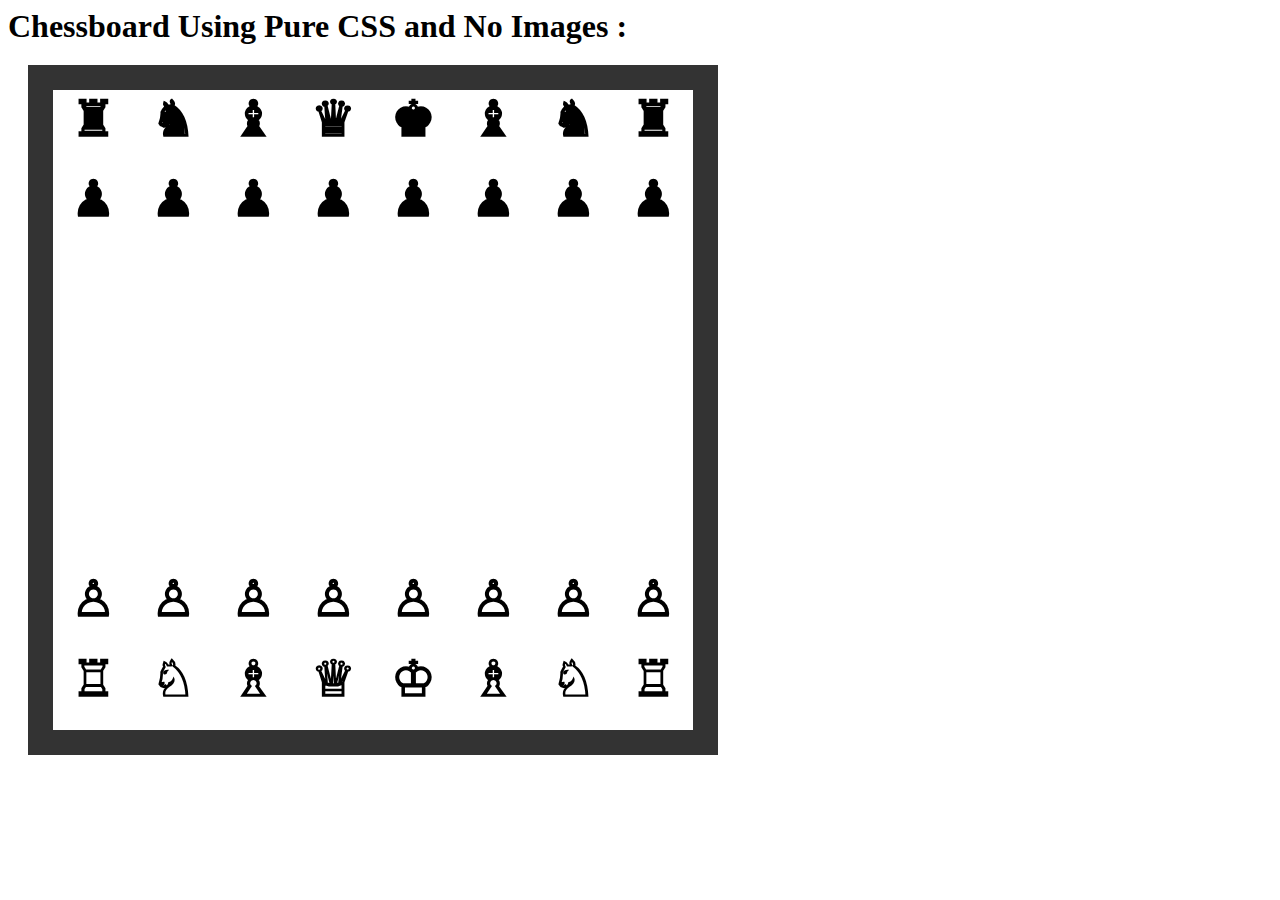
==== index.html @ e1d293c3 "table" ====
<html>

<head>
	<link rel="stylesheet" type="text/css" href="style.css">
</head>

<body>
	<h1>Chessboard Using Pure CSS and No Images :
		<div class="chessboard">
			<!-- 2nd -->
			<div class="white">&#9820;</div>
			<div class="black">&#9822;</div>
			<div class="white">&#9821;</div>
			<div class="black">&#9819;</div>
			<div class="white">&#9818;</div>
			<div class="black">&#9821;</div>
			<div class="white">&#9822;</div>
			<div class="black">&#9820;</div>
			<!-- 2nd -->
			<div class="black">&#9823;</div>
			<div class="white">&#9823;</div>
			<div class="black">&#9823;</div>
			<div class="white">&#9823;</div>
			<div class="black">&#9823;</div>
			<div class="white">&#9823;</div>
			<div class="black">&#9823;</div>
			<div class="white">&#9823;</div>
			<!-- 3th -->
			<div class="white"></div>
			<div class="black"></div>
			<div class="white"></div>
			<div class="black"></div>
			<div class="white"></div>
			<div class="black"></div>
			<div class="white"></div>
			<div class="black"></div>
			<!-- 4st -->
			<div class="black"></div>
			<div class="white"></div>
			<div class="black"></div>
			<div class="white"></div>
			<div class="black"></div>
			<div class="white"></div>
			<div class="black"></div>
			<div class="white"></div>
			<!-- 5th -->
			<div class="white"></div>
			<div class="black"></div>
			<div class="white"></div>
			<div class="black"></div>
			<div class="white"></div>
			<div class="black"></div>
			<div class="white"></div>
			<div class="black"></div>
			<!-- 6th -->
			<div class="black"></div>
			<div class="white"></div>
			<div class="black"></div>
			<div class="white"></div>
			<div class="black"></div>
			<div class="white"></div>
			<div class="black"></div>
			<div class="white"></div>
			<!-- 7th -->
			<div class="white">&#9817;</div>
			<div class="black">&#9817;</div>
			<div class="white">&#9817;</div>
			<div class="black">&#9817;</div>
			<div class="white">&#9817;</div>
			<div class="black">&#9817;</div>
			<div class="white">&#9817;</div>
			<div class="black">&#9817;</div>
			<!-- 8th -->
			<div class="black">&#9814;</div>
			<div class="white">&#9816;</div>
			<div class="black">&#9815;</div>
			<div class="white">&#9813;</div>
			<div class="black">&#9812;</div>
			<div class="white">&#9815;</div>
			<div class="black">&#9816;</div>
			<div class="white">&#9814;</div>
		</div>
</body>

</html>
---- style.css ----
.chessboard {
    width: 640px;
    height: 640px;
    margin: 20px;
    border: 25px solid #333;
}
.black {
    float: left;
    width: 80px;
    height: 80px;
    /* background-color: #999; */
	font-size:50px;
    text-align:center;
    display: table-cell;
    vertical-align:middle;
}
.white {
    float: left;
    width: 80px;
    height: 80px;
    /* background-color: #fff; */
    font-size:50px;
    text-align:center;
    display: table-cell;
    vertical-align:middle; }
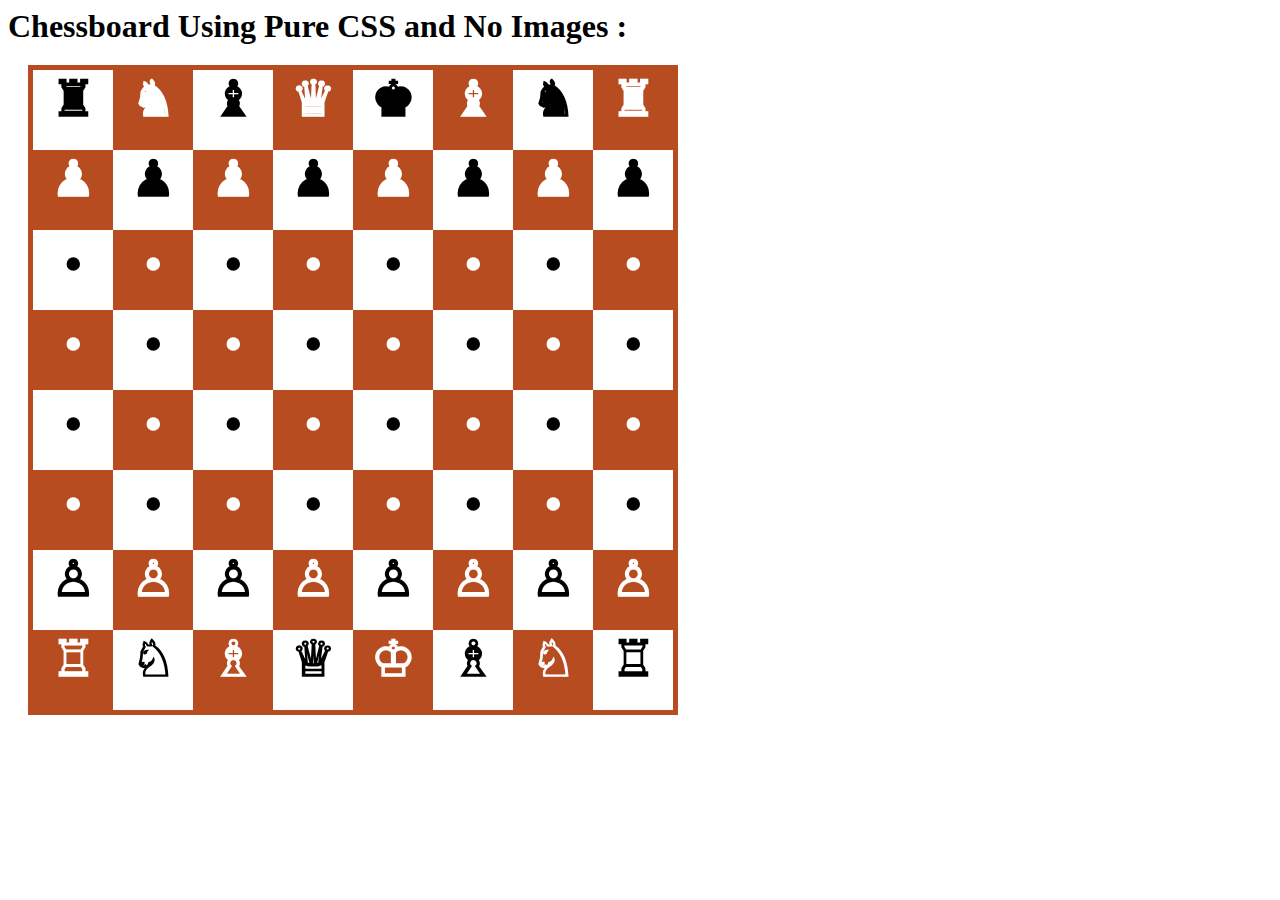
==== commit 4648e11a: "merge chess and graughts" ====
--- a/index.html
+++ b/index.html
@@ -9,75 +9,75 @@
 		<div class="chessboard">
 			<!-- 2nd -->
 			<div class="white">&#9820;</div>
-			<div class="black">&#9822;</div>
+			<div class="brown">&#9822;</div>
 			<div class="white">&#9821;</div>
-			<div class="black">&#9819;</div>
+			<div class="brown">&#9819;</div>
 			<div class="white">&#9818;</div>
-			<div class="black">&#9821;</div>
+			<div class="brown">&#9821;</div>
 			<div class="white">&#9822;</div>
-			<div class="black">&#9820;</div>
+			<div class="brown">&#9820;</div>
 			<!-- 2nd -->
-			<div class="black">&#9823;</div>
+			<div class="brown">&#9823;</div>
 			<div class="white">&#9823;</div>
-			<div class="black">&#9823;</div>
+			<div class="brown">&#9823;</div>
 			<div class="white">&#9823;</div>
-			<div class="black">&#9823;</div>
+			<div class="brown">&#9823;</div>
 			<div class="white">&#9823;</div>
-			<div class="black">&#9823;</div>
+			<div class="brown">&#9823;</div>
 			<div class="white">&#9823;</div>
 			<!-- 3th -->
-			<div class="white"></div>
-			<div class="black"></div>
-			<div class="white"></div>
-			<div class="black"></div>
-			<div class="white"></div>
-			<div class="black"></div>
-			<div class="white"></div>
-			<div class="black"></div>
+			<div class="white">🞄</div>
+			<div class="brown">🞄</div>
+			<div class="white">🞄</div>
+			<div class="brown">🞄</div>
+			<div class="white">🞄</div>
+			<div class="brown">🞄</div>
+			<div class="white">🞄</div>
+			<div class="brown">🞄</div>
 			<!-- 4st -->
-			<div class="black"></div>
-			<div class="white"></div>
-			<div class="black"></div>
-			<div class="white"></div>
-			<div class="black"></div>
-			<div class="white"></div>
-			<div class="black"></div>
-			<div class="white"></div>
+			<div class="brown">🞄</div>
+			<div class="white">🞄</div>
+			<div class="brown">🞄</div>
+			<div class="white">🞄</div>
+			<div class="brown">🞄</div>
+			<div class="white">🞄</div>
+			<div class="brown">🞄</div>
+			<div class="white">🞄</div>
 			<!-- 5th -->
-			<div class="white"></div>
-			<div class="black"></div>
-			<div class="white"></div>
-			<div class="black"></div>
-			<div class="white"></div>
-			<div class="black"></div>
-			<div class="white"></div>
-			<div class="black"></div>
+			<div class="white">🞄</div>
+			<div class="brown">🞄</div>
+			<div class="white">🞄</div>
+			<div class="brown">🞄</div>
+			<div class="white">🞄</div>
+			<div class="brown">🞄</div>
+			<div class="white">🞄</div>
+			<div class="brown">🞄</div>
 			<!-- 6th -->
-			<div class="black"></div>
-			<div class="white"></div>
-			<div class="black"></div>
-			<div class="white"></div>
-			<div class="black"></div>
-			<div class="white"></div>
-			<div class="black"></div>
-			<div class="white"></div>
+			<div class="brown">🞄</div>
+			<div class="white">🞄</div>
+			<div class="brown">🞄</div>
+			<div class="white">🞄</div>
+			<div class="brown">🞄</div>
+			<div class="white">🞄</div>
+			<div class="brown">🞄</div>
+			<div class="white">🞄</div>
 			<!-- 7th -->
 			<div class="white">&#9817;</div>
-			<div class="black">&#9817;</div>
+			<div class="brown">&#9817;</div>
 			<div class="white">&#9817;</div>
-			<div class="black">&#9817;</div>
+			<div class="brown">&#9817;</div>
 			<div class="white">&#9817;</div>
-			<div class="black">&#9817;</div>
+			<div class="brown">&#9817;</div>
 			<div class="white">&#9817;</div>
-			<div class="black">&#9817;</div>
+			<div class="brown">&#9817;</div>
 			<!-- 8th -->
-			<div class="black">&#9814;</div>
+			<div class="brown">&#9814;</div>
 			<div class="white">&#9816;</div>
-			<div class="black">&#9815;</div>
+			<div class="brown">&#9815;</div>
 			<div class="white">&#9813;</div>
-			<div class="black">&#9812;</div>
+			<div class="brown">&#9812;</div>
 			<div class="white">&#9815;</div>
-			<div class="black">&#9816;</div>
+			<div class="brown">&#9816;</div>
 			<div class="white">&#9814;</div>
 		</div>
 </body>
--- a/style.css
+++ b/style.css
@@ -2,13 +2,14 @@
     width: 640px;
     height: 640px;
     margin: 20px;
-    border: 25px solid #333;
+    border: 5px solid #B84C21;
 }
-.black {
+.brown {
     float: left;
     width: 80px;
     height: 80px;
-    /* background-color: #999; */
+    background-color: #B84C21;
+	color: #fff;
 	font-size:50px;
     text-align:center;
     display: table-cell;
@@ -18,7 +19,8 @@
     float: left;
     width: 80px;
     height: 80px;
-    /* background-color: #fff; */
+    background-color: #fff;
+	color: #000;
     font-size:50px;
     text-align:center;
     display: table-cell;
